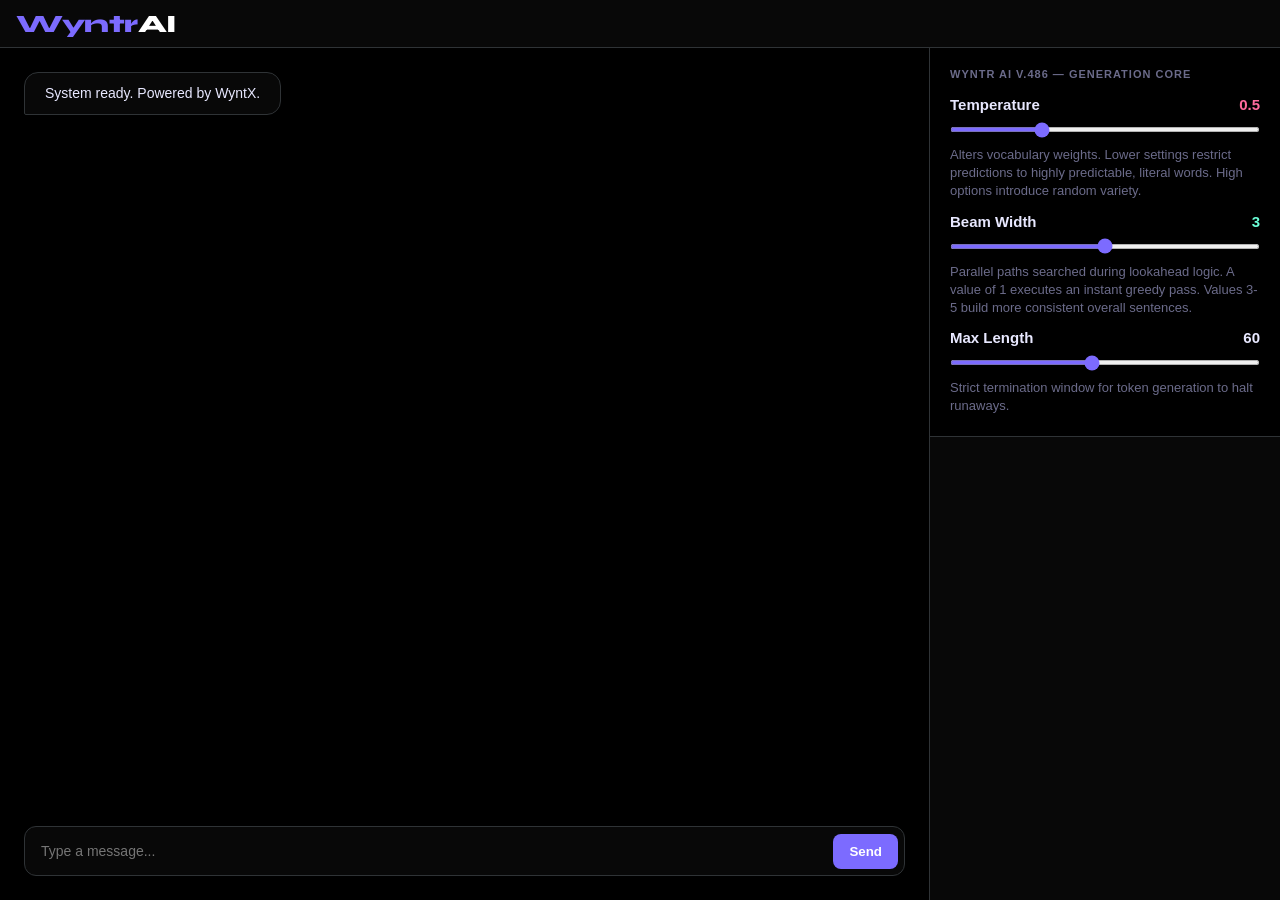
==== index.html @ 9ec30f21 "removed unnecessary comments" ====
<!DOCTYPE html>
<html lang="en">
<head>
  <meta charset="UTF-8">
  <meta name="viewport" content="width=device-width, initial-scale=1.0">
  <title>WyntrAI V.486</title>
  <link href="https://fonts.googleapis.com/css2?family=JetBrains+Mono:wght@300;400;600&family=Syne:wght@400;700;800&display=swap" rel="stylesheet">
  <style>
.layout-body,.msg-bubble,.msg-row{position:relative}.chat-sidebar,body{flex-direction:column}.chat-sidebar .panel,.layout-header{border-bottom:1px solid var(--border);display:flex}*,::after,::before{box-sizing:border-box;margin:0;padding:0}.ctrl-label-row,.panel-title{margin-bottom:4px;font-weight:600}:root{--bg:#000000;--surface:#080808;--surface2:#101010;--border:#2f3336;--accent:#7c6bff;--accent2:#ff6b9d;--accent3:#6bffd8;--text:#e8e8ff;--muted:#6b6b8a;--font-text:BlinkMacSystemFont,\"Segoe UI\",Roboto,Helvetica,Arial,sans-serif;--font-mono:monospace;--font-display:'Syne',sans-serif}::-webkit-scrollbar{width:7px}.chat-page,.msg-row{width:100%;display:flex}::-webkit-scrollbar-thumb{background-color:var(--border);border-radius:10px}body::-webkit-scrollbar{width:0}body{background:var(--bg);color:var(--text);font-family:var(--font-mono);font-size:13px;min-height:100vh;display:flex;overflow:hidden}.layout-header{height:48px;align-items:center;padding:0 16px;background:var(--surface);z-index:10}.logo{font-family:var(--font-display);font-weight:800;font-size:25px;letter-spacing:-.5px;color:var(--accent);cursor:pointer}#replyBanner,.chat-sidebar,.ctx-enriched,.msg-bubble,.thinking-label{font-family:var(--font-text)}#replyBanner,.ctrl-desc,.panel-title,.reply-btn{color:var(--muted)}.logo span{color:#fff}.layout-body{flex:1;display:flex}.chat-page{height:calc(100vh - 48px)}.chat-main{flex:1;display:flex;flex-direction:column;border-right:1px solid var(--border);background:0 0}.chat-history{flex:1;overflow-y:auto;padding:24px;display:flex;flex-direction:column;gap:20px}.msg-row{align-items:center;animation:.2s fadeIn}.reply-btn{opacity:0;cursor:pointer;transition:.2s;padding:0 10px;display:flex;align-items:center}.msg-row:hover .reply-btn{opacity:1}.reply-btn:hover{color:var(--accent);transform:scale(1.1)}.reply-btn svg{width:16px;height:16px;fill:currentColor}.msg-row.bot{justify-content:flex-start}.msg-row.bot .reply-btn{order:2}.msg-row.bot .msg-bubble,.msg-row.user .reply-btn{order:1}.msg-row.user{justify-content:flex-end}.msg-row.user .msg-bubble{order:2;background:var(--accent);color:#fff;border-bottom-right-radius:2px;box-shadow:0 4px 12px #7c6bff20}.msg-bubble{max-width:70%;padding:10px 20px;border-radius:14px;line-height:1.5;font-size:14px}.msg-row.bot .msg-bubble{background:var(--surface);border:1px solid var(--border);color:var(--text);border-bottom-left-radius:2px}.chat-input-area{padding:16px 24px 24px;background:#000}.chat-sidebar,.input-wrapper,.thinking-bubble{background:var(--surface)}.input-wrapper{display:flex;border:1px solid var(--border);border-radius:12px;padding:6px;align-items:center}.input-wrapper button,.input-wrapper input{color:#fff;border:none;font-family:var(--font-text)}.input-wrapper input{flex:1;background:0 0;outline:0;font-size:14px;padding:10px}.input-wrapper button{background:var(--accent);border-radius:8px;padding:10px 16px;font-weight:600;cursor:pointer;transition:background .2s}.input-wrapper button:hover{background:#6b5ae6}.chat-sidebar{width:350px;height:100%;display:flex;overflow-y:auto}.chat-sidebar .panel{padding:20px;flex-direction:column;gap:12px;background:#000}.panel-title{font-size:11px;text-transform:uppercase;letter-spacing:1px}.ctrl-label-row{display:flex;justify-content:space-between;font-size:15px}#replyBanner,.sidebar-close-btn{display:none}.ctrl-desc{font-size:13px;line-height:1.4;margin-top:4px}input[type=range]{accent-color:var(--accent);background:var(--surface2);height:5px;border-radius:3px;outline:0;width:100%;margin:10px 0}@keyframes fadeIn{from{opacity:0;transform:translateY(4px)}to{opacity:1;transform:translateY(0)}}.thinking-bubble{display:flex;align-items:center;gap:10px;padding:12px 18px;border:1px solid var(--border);border-radius:14px 14px 14px 2px;animation:.2s fadeIn}.thinking-dots{display:flex;align-items:center;gap:5px}.thinking-dots span{width:5px;height:5px;border-radius:50%;background:var(--text);display:block;animation:1.2s ease-in-out infinite dotPulse}.thinking-dots span:first-child{animation-delay:0s}.thinking-dots span:nth-child(2){animation-delay:.2s}.thinking-dots span:nth-child(3){animation-delay:.4s}@keyframes dotPulse{0%,100%,60%{transform:scale(1);opacity:.4}30%{transform:scale(1.5);opacity:1}}.thinking-label{font-size:13px;font-weight:500;background:linear-gradient(90deg,var(--muted) 0,var(--text) 40%,#fff 60%,var(--muted) 100%);background-size:200% auto;-webkit-background-clip:text;-webkit-text-fill-color:transparent;background-clip:text;animation:2s linear infinite shimmer}@keyframes shimmer{0%{background-position:200% center}100%{background-position:-200% center}}@media (max-width:768px){body{overflow:auto}.chat-page{flex-direction:column;height:auto}.chat-main{min-height:calc(100vh - 48px);max-height:calc(100vh - 48px);border-right:none}.msg-bubble{max-width:100%}.chat-sidebar{position:fixed;top:0;left:0;width:100vw;height:100vh;background:#0d0d11;z-index:1000;transform:translateX(-100%);transition:transform .3s cubic-bezier(.4, 0, .2, 1);box-shadow:5px 0 25px rgba(0,0,0,.5)}.chat-input-area{padding:16px 14px 14px}.chat-sidebar.open{transform:translateX(0)}.sidebar-close-btn{display:block;background:0 0;border:none;color:var(--text);font-size:28px;cursor:pointer;position:absolute;top:12px;right:16px;line-height:1;z-index:11}.chat-sidebar .panel{padding-top:50px}.chat-history{padding:20px 14px}}.bg-space{position:fixed;inset:0;width:100%;height:100%;border:none;z-index:-1;pointer-events:none}@media(max-width:700px){.bg-space{display:none}}.ctx-enriched{font-size:13px;color:#9a9ab8;margin-top:3px;max-width:350px;overflow:hidden;text-overflow:ellipsis;white-space:nowrap;position:relative}#replyBanner{align-items:center;justify-content:space-between;background:var(--surface2);border-left:4px solid var(--accent);padding:8px 12px;margin-bottom:8px;border-radius:4px;font-size:12px}
  </style>
</head>
<iframe class="bg-space" src="https://wyntx.netlify.app/space.html"></iframe>
<body>

  <header class="layout-header">
    <div class="logo" onclick="toggleSidebar(true)">Wyntr<span>AI</span></div>
  </header>

  <main class="layout-body">
    <div class="chat-page">
      <div class="chat-main">
        <div class="chat-history" id="chatHistory">
          <div class="msg-row bot">
            <div class="msg-bubble">System ready. Powered by WyntX.</div>
          </div>
        </div>
        <div class="chat-input-area">
          <div id="replyBanner">
              <div style="white-space: nowrap; overflow: hidden; text-overflow: ellipsis; max-width: 90%;">
                  ↳ Replying to: <span id="replyContent" style="color: var(--text);"></span>
              </div>
              <div onclick="clearReply()" style="cursor: pointer; font-size: 18px; line-height: 1; font-weight: bold; padding: 0 4px;">×</div>
          </div>
          <div class="input-wrapper">
            <input type="text" id="inputText" placeholder="Type a message..." onkeydown="if(event.key==='Enter')sendMessage()">
            <button onclick="sendMessage()">Send</button>
          </div>
        </div>
      </div>
      
      <div class="chat-sidebar" id="chatSidebar">
        <button class="sidebar-close-btn" onclick="toggleSidebar(false)">&times;</button>
        <div class="panel">
          <p class="panel-title">Wyntr AI V.486 — Generation Core</p>
          
          <div>
            <div class="ctrl-label-row">
              <span>Temperature</span>
              <span id="lblTemp" style="color:var(--accent2)">0.5</span>
            </div>
            <input type="range" id="paramTemp" min="0.1" max="1.5" step="0.1" value="0.5" 
                   oninput="document.getElementById('lblTemp').textContent=this.value">
            <div class="ctrl-desc">Alters vocabulary weights. Lower settings restrict predictions to highly predictable, literal words. High options introduce random variety.</div>
          </div>

          <div>
            <div class="ctrl-label-row">
              <span>Beam Width</span>
              <span id="lblBeam" style="color:var(--accent3)">3</span>
            </div>
            <input type="range" id="paramBeam" min="1" max="5" step="1" value="3" 
                   oninput="document.getElementById('lblBeam').textContent=this.value">
            <div class="ctrl-desc">Parallel paths searched during lookahead logic. A value of 1 executes an instant greedy pass. Values 3-5 build more consistent overall sentences.</div>
          </div>

          <div>
            <div class="ctrl-label-row">
              <span>Max Length</span>
              <span id="lblMaxLen" style="color:var(--text)">60</span>
            </div>
            <input type="range" id="paramMaxLen" min="10" max="120" step="5" value="60" 
                   oninput="document.getElementById('lblMaxLen').textContent=this.value">
            <div class="ctrl-desc">Strict termination window for token generation to halt runaways.</div>
          </div>
        </div>
      </div>
    </div>
  </main>

  <script>
    window.activeReplyText = null;

    function clearReply() {
        document.getElementById('replyBanner').style.display = 'none';
        window.activeReplyText = null;
    }

    function appendMessageBubble(text, sender) {
        const history = document.getElementById('chatHistory');
        const row = document.createElement('div');
        row.className = `msg-row ${sender}`;

        const bubble = document.createElement('div');
        bubble.className = 'msg-bubble';
        bubble.innerHTML = text; 

        const replyBtn = document.createElement('div');
        replyBtn.className = 'reply-btn';
        replyBtn.title = 'Reply explicitly';
        replyBtn.innerHTML = `<svg viewBox="0 0 24 24"><path d="M10 9V5l-7 7 7 7v-4.1c5 0 8.5 1.6 11 5.1-1-5-4-10-11-11z"/></svg>`;
        
        replyBtn.onclick = () => {
            const cleanText = bubble.innerText.replace(/\n/g, ' ').trim();
            document.getElementById('replyContent').textContent = cleanText;
            document.getElementById('replyBanner').style.display = 'flex';
            document.getElementById('inputText').focus(); 
            window.activeReplyText = cleanText;
        };

        if (sender === 'bot') {
            row.appendChild(bubble);
            row.appendChild(replyBtn);
        } else {
            row.appendChild(replyBtn);
            row.appendChild(bubble);
        }

        history.appendChild(row);
        history.scrollTop = history.scrollHeight;
        return row;
    }

    const SERVER = window.location.hostname === '127.0.0.1' || window.location.hostname === 'localhost'
      ? 'http://127.0.0.1:7860'
      : window.location.origin;

    let lastSentMessage = "";
    let chatHistoryLog = []; 

    function toggleSidebar(open) {
      if (window.innerWidth <= 768) {
        const sidebar = document.getElementById('chatSidebar');
        if (open) {
          sidebar.classList.add('open');
        } else {
          sidebar.classList.remove('open');
        }
      }
    }

    async function sendMessage() {
        const input = document.getElementById('inputText');
        const message = input.value.trim();
        if (!message) return;

        let displayMessage = message;
        let payloadMessage = message;
        let isExplicitReply = false; 

        if (window.activeReplyText) {
            displayMessage = `
                <div style="font-size: 12px; background: rgba(0,0,0,0.3);padding:10px 13px;margin:-10px -20px 6px -20px;border-radius:14px 14px 0 0;">
                    ↳ ${window.activeReplyText}
                </div>
                ${message}
            `;
            payloadMessage = `[Regarding what was mentioned: "${window.activeReplyText}"] ${message}`;
            isExplicitReply = true; 
            clearReply();
        }

        appendMessageBubble(displayMessage, 'user');
        input.value = '';

        const currentPayloadHistory = [...chatHistoryLog];
        chatHistoryLog.push({ role: "user", content: payloadMessage });

        const thinkingRow = showThinking();

        const tempVal   = parseFloat(document.getElementById('paramTemp').value);
        const beamVal   = parseInt(document.getElementById('paramBeam').value);
        const maxLenVal = parseInt(document.getElementById('paramMaxLen').value);

        try {
          const response = await fetch(`${SERVER}/predict`, {
            method: 'POST',
            headers: { 'Content-Type': 'application/json' },
            body: JSON.stringify({
              sentence: payloadMessage,
              history: currentPayloadHistory,
              temperature: tempVal,
              beam_width: beamVal,
              max_len: maxLenVal
            })
          });

          if (!response.ok) throw new Error("Network offline");
          const payload = await response.json();

          if (payload.ctx_source && payload.ctx_source !== 'current' && payload.enriched !== payloadMessage) {
            if (!isExplicitReply) {
              appendContextBubble(payload.ctx_source, payload.enriched, thinkingRow);
            }
          }

          let rawResponse = payload.response || "";
          let cleanResponse = rawResponse.replace(/([!?.,])/g, ' $1 ');

          cleanResponse = cleanResponse.replace(/\s+([!?.,])/g, '$1')
                                      .replace(/\b(.+?)(?:\s+\1\b)+/gi, '$1')
                                      .replace(/([!?.,])\s*/g, '$1 ')
                                      .replace(/\s+\./g, '.')
                                      .replace(/(.)\1{2,}/gi, '$1$1')
                                      .replace(/(\w)\s’\s(\w)/g, "$1’$2")
                                      .replace(/(\w)\s'\s(\w)/g, "$1'$2")
                                      .trim();                        

          removeThinking(thinkingRow);
          appendMessageBubble(cleanResponse, 'bot');
          chatHistoryLog.push({ role: "bot", content: cleanResponse });

        } catch (err) {
          removeThinking(thinkingRow);
          appendMessageBubble("System communication interface error.", 'bot');
          console.error(err);
        }
    }

    function appendContextBubble(source, enriched, referenceNode) {
      const history = document.getElementById('chatHistory');
      const row = document.createElement('div');
      
      row.className = 'msg-row user'; 
      row.style.marginTop = '-12px'; 
      
      row.innerHTML = `<div class="ctx-enriched">↳ ${enriched}</div>`;
        
      if (referenceNode && referenceNode.parentNode) {
        history.insertBefore(row, referenceNode);
      } else {
        history.appendChild(row);
      }
      history.scrollTop = history.scrollHeight;
    }

    function showThinking() {
      const history = document.getElementById('chatHistory');
      const row = document.createElement('div');
      row.className = 'msg-row bot';
      row.innerHTML = '<div class="thinking-bubble"><div class="thinking-dots"><span></span><span></span><span></span></div><span class="thinking-label">thinking</span></div>';
      history.appendChild(row);
      history.scrollTop = history.scrollHeight;
      return row;
    }

    function removeThinking(row) {
      if (row && row.parentNode) row.parentNode.removeChild(row);
    }
  </script>
</body>
</html>
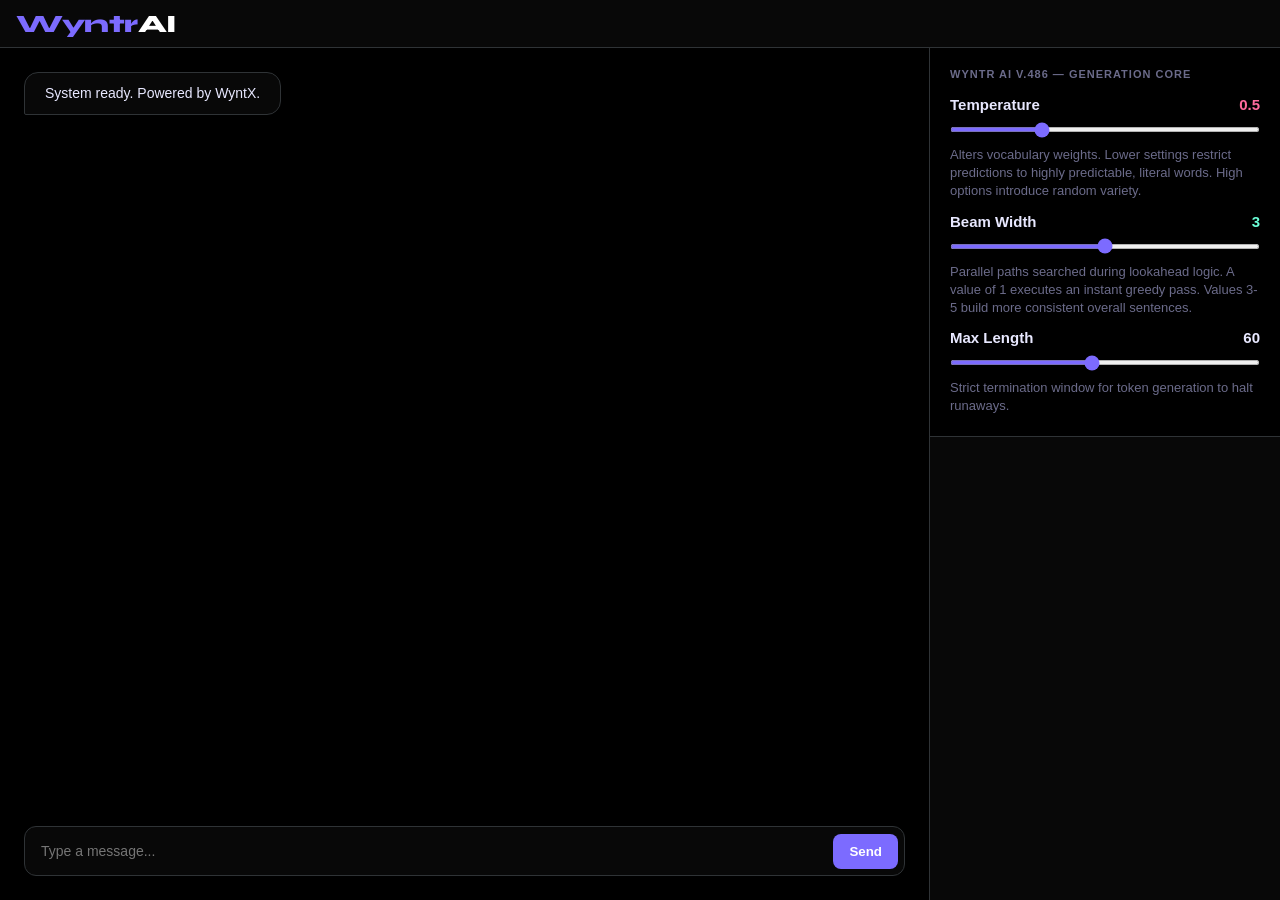
==== commit 226cf528: "updated model" ====
--- a/index.html
+++ b/index.html
@@ -6,7 +6,7 @@
   <title>WyntrAI V.486</title>
   <link href="https://fonts.googleapis.com/css2?family=JetBrains+Mono:wght@300;400;600&family=Syne:wght@400;700;800&display=swap" rel="stylesheet">
   <style>
-.layout-body,.msg-bubble,.msg-row{position:relative}.chat-sidebar,body{flex-direction:column}.chat-sidebar .panel,.layout-header{border-bottom:1px solid var(--border);display:flex}*,::after,::before{box-sizing:border-box;margin:0;padding:0}.ctrl-label-row,.panel-title{margin-bottom:4px;font-weight:600}:root{--bg:#000000;--surface:#080808;--surface2:#101010;--border:#2f3336;--accent:#7c6bff;--accent2:#ff6b9d;--accent3:#6bffd8;--text:#e8e8ff;--muted:#6b6b8a;--font-text:BlinkMacSystemFont,\"Segoe UI\",Roboto,Helvetica,Arial,sans-serif;--font-mono:monospace;--font-display:'Syne',sans-serif}::-webkit-scrollbar{width:7px}.chat-page,.msg-row{width:100%;display:flex}::-webkit-scrollbar-thumb{background-color:var(--border);border-radius:10px}body::-webkit-scrollbar{width:0}body{background:var(--bg);color:var(--text);font-family:var(--font-mono);font-size:13px;min-height:100vh;display:flex;overflow:hidden}.layout-header{height:48px;align-items:center;padding:0 16px;background:var(--surface);z-index:10}.logo{font-family:var(--font-display);font-weight:800;font-size:25px;letter-spacing:-.5px;color:var(--accent);cursor:pointer}#replyBanner,.chat-sidebar,.ctx-enriched,.msg-bubble,.thinking-label{font-family:var(--font-text)}#replyBanner,.ctrl-desc,.panel-title,.reply-btn{color:var(--muted)}.logo span{color:#fff}.layout-body{flex:1;display:flex}.chat-page{height:calc(100vh - 48px)}.chat-main{flex:1;display:flex;flex-direction:column;border-right:1px solid var(--border);background:0 0}.chat-history{flex:1;overflow-y:auto;padding:24px;display:flex;flex-direction:column;gap:20px}.msg-row{align-items:center;animation:.2s fadeIn}.reply-btn{opacity:0;cursor:pointer;transition:.2s;padding:0 10px;display:flex;align-items:center}.msg-row:hover .reply-btn{opacity:1}.reply-btn:hover{color:var(--accent);transform:scale(1.1)}.reply-btn svg{width:16px;height:16px;fill:currentColor}.msg-row.bot{justify-content:flex-start}.msg-row.bot .reply-btn{order:2}.msg-row.bot .msg-bubble,.msg-row.user .reply-btn{order:1}.msg-row.user{justify-content:flex-end}.msg-row.user .msg-bubble{order:2;background:var(--accent);color:#fff;border-bottom-right-radius:2px;box-shadow:0 4px 12px #7c6bff20}.msg-bubble{max-width:70%;padding:10px 20px;border-radius:14px;line-height:1.5;font-size:14px}.msg-row.bot .msg-bubble{background:var(--surface);border:1px solid var(--border);color:var(--text);border-bottom-left-radius:2px}.chat-input-area{padding:16px 24px 24px;background:#000}.chat-sidebar,.input-wrapper,.thinking-bubble{background:var(--surface)}.input-wrapper{display:flex;border:1px solid var(--border);border-radius:12px;padding:6px;align-items:center}.input-wrapper button,.input-wrapper input{color:#fff;border:none;font-family:var(--font-text)}.input-wrapper input{flex:1;background:0 0;outline:0;font-size:14px;padding:10px}.input-wrapper button{background:var(--accent);border-radius:8px;padding:10px 16px;font-weight:600;cursor:pointer;transition:background .2s}.input-wrapper button:hover{background:#6b5ae6}.chat-sidebar{width:350px;height:100%;display:flex;overflow-y:auto}.chat-sidebar .panel{padding:20px;flex-direction:column;gap:12px;background:#000}.panel-title{font-size:11px;text-transform:uppercase;letter-spacing:1px}.ctrl-label-row{display:flex;justify-content:space-between;font-size:15px}#replyBanner,.sidebar-close-btn{display:none}.ctrl-desc{font-size:13px;line-height:1.4;margin-top:4px}input[type=range]{accent-color:var(--accent);background:var(--surface2);height:5px;border-radius:3px;outline:0;width:100%;margin:10px 0}@keyframes fadeIn{from{opacity:0;transform:translateY(4px)}to{opacity:1;transform:translateY(0)}}.thinking-bubble{display:flex;align-items:center;gap:10px;padding:12px 18px;border:1px solid var(--border);border-radius:14px 14px 14px 2px;animation:.2s fadeIn}.thinking-dots{display:flex;align-items:center;gap:5px}.thinking-dots span{width:5px;height:5px;border-radius:50%;background:var(--text);display:block;animation:1.2s ease-in-out infinite dotPulse}.thinking-dots span:first-child{animation-delay:0s}.thinking-dots span:nth-child(2){animation-delay:.2s}.thinking-dots span:nth-child(3){animation-delay:.4s}@keyframes dotPulse{0%,100%,60%{transform:scale(1);opacity:.4}30%{transform:scale(1.5);opacity:1}}.thinking-label{font-size:13px;font-weight:500;background:linear-gradient(90deg,var(--muted) 0,var(--text) 40%,#fff 60%,var(--muted) 100%);background-size:200% auto;-webkit-background-clip:text;-webkit-text-fill-color:transparent;background-clip:text;animation:2s linear infinite shimmer}@keyframes shimmer{0%{background-position:200% center}100%{background-position:-200% center}}@media (max-width:768px){body{overflow:auto}.chat-page{flex-direction:column;height:auto}.chat-main{min-height:calc(100vh - 48px);max-height:calc(100vh - 48px);border-right:none}.msg-bubble{max-width:100%}.chat-sidebar{position:fixed;top:0;left:0;width:100vw;height:100vh;background:#0d0d11;z-index:1000;transform:translateX(-100%);transition:transform .3s cubic-bezier(.4, 0, .2, 1);box-shadow:5px 0 25px rgba(0,0,0,.5)}.chat-input-area{padding:16px 14px 14px}.chat-sidebar.open{transform:translateX(0)}.sidebar-close-btn{display:block;background:0 0;border:none;color:var(--text);font-size:28px;cursor:pointer;position:absolute;top:12px;right:16px;line-height:1;z-index:11}.chat-sidebar .panel{padding-top:50px}.chat-history{padding:20px 14px}}.bg-space{position:fixed;inset:0;width:100%;height:100%;border:none;z-index:-1;pointer-events:none}@media(max-width:700px){.bg-space{display:none}}.ctx-enriched{font-size:13px;color:#9a9ab8;margin-top:3px;max-width:350px;overflow:hidden;text-overflow:ellipsis;white-space:nowrap;position:relative}#replyBanner{align-items:center;justify-content:space-between;background:var(--surface2);border-left:4px solid var(--accent);padding:8px 12px;margin-bottom:8px;border-radius:4px;font-size:12px}
+.layout-body,.msg-bubble,.msg-row{position:relative}.chat-sidebar,body{flex-direction:column}.chat-sidebar .panel,.layout-header{border-bottom:1px solid var(--border);display:flex}*,::after,::before{box-sizing:border-box;margin:0;padding:0}.ctrl-label-row,.panel-title{margin-bottom:4px;font-weight:600}:root{--bg:#000000;--surface:#080808;--surface2:#101010;--border:#2f3336;--accent:#7c6bff;--accent2:#ff6b9d;--accent3:#6bffd8;--text:#e8e8ff;--muted:#6b6b8a;--font-text:BlinkMacSystemFont,"Segoe UI",Roboto,Helvetica,Arial,sans-serif;--font-mono:monospace;--font-display:'Syne',sans-serif}::-webkit-scrollbar{width:7px}.chat-page,.msg-row{width:100%;display:flex}::-webkit-scrollbar-thumb{background-color:var(--border);border-radius:10px}body::-webkit-scrollbar{width:0}body{background:var(--bg);color:var(--text);font-family:var(--font-mono);font-size:13px;min-height:100vh;display:flex;overflow:hidden}.layout-header{height:48px;align-items:center;padding:0 16px;background:var(--surface);z-index:10}.logo{font-family:var(--font-display);font-weight:800;font-size:25px;letter-spacing:-.5px;color:var(--accent);cursor:pointer}#replyBanner,.chat-sidebar,.msg-bubble,.thinking-label{font-family:var(--font-text)}#replyBanner,.ctrl-desc,.panel-title,.reply-btn{color:var(--muted)}.logo span{color:#fff}.layout-body{flex:1;display:flex}.chat-page{height:calc(100vh - 48px)}.chat-main{flex:1;display:flex;flex-direction:column;border-right:1px solid var(--border);background:0 0}.chat-history{flex:1;overflow-y:auto;padding:24px;display:flex;flex-direction:column;gap:20px}.msg-row{align-items:center;animation:.2s fadeIn}.reply-btn{opacity:0;cursor:pointer;transition:.2s;padding:0 10px;display:flex;align-items:center}.msg-row:hover .reply-btn{opacity:1}.reply-btn:hover{color:var(--accent);transform:scale(1.1)}.reply-btn svg{width:16px;height:16px;fill:currentColor}.msg-row.bot{justify-content:flex-start}.msg-row.bot .reply-btn{order:2}.msg-row.bot .msg-bubble,.msg-row.user .reply-btn{order:1}.msg-row.user{justify-content:flex-end}.msg-row.user .msg-bubble{order:2;background:var(--accent);color:#fff;border-bottom-right-radius:2px;box-shadow:0 4px 12px #7c6bff20}.msg-bubble{max-width:70%;padding:10px 20px;border-radius:14px;line-height:1.5;font-size:14px}.msg-row.bot .msg-bubble{background:var(--surface);border:1px solid var(--border);color:var(--text);border-bottom-left-radius:2px}.chat-input-area{padding:16px 24px 24px;background:#000}.chat-sidebar,.input-wrapper,.thinking-bubble{background:var(--surface)}.input-wrapper{display:flex;border:1px solid var(--border);border-radius:12px;padding:6px;align-items:center}.input-wrapper button,.input-wrapper input{color:#fff;border:none;font-family:var(--font-text)}.input-wrapper input{flex:1;background:0 0;outline:0;font-size:14px;padding:10px}.input-wrapper button{background:var(--accent);border-radius:8px;padding:10px 16px;font-weight:600;cursor:pointer;transition:background .2s}.input-wrapper button:hover{background:#6b5ae6}.chat-sidebar{width:350px;height:100%;display:flex;overflow-y:auto}.chat-sidebar .panel{padding:20px;flex-direction:column;gap:12px;background:#000}.panel-title{font-size:11px;text-transform:uppercase;letter-spacing:1px}.ctrl-label-row{display:flex;justify-content:space-between;font-size:15px}#replyBanner,.sidebar-close-btn{display:none}.ctrl-desc{font-size:13px;line-height:1.4;margin-top:4px}input[type=range]{accent-color:var(--accent);background:var(--surface2);height:5px;border-radius:3px;outline:0;width:100%;margin:10px 0}@keyframes fadeIn{from{opacity:0;transform:translateY(4px)}to{opacity:1;transform:translateY(0)}}.thinking-bubble{display:flex;align-items:center;gap:10px;padding:12px 18px;border:1px solid var(--border);border-radius:14px 14px 14px 2px;animation:.2s fadeIn}.thinking-dots{display:flex;align-items:center;gap:5px}.thinking-dots span{width:5px;height:5px;border-radius:50%;background:var(--text);display:block;animation:1.2s ease-in-out infinite dotPulse}.thinking-dots span:first-child{animation-delay:0s}.thinking-dots span:nth-child(2){animation-delay:.2s}.thinking-dots span:nth-child(3){animation-delay:.4s}@keyframes dotPulse{0%,100%,60%{transform:scale(1);opacity:.4}30%{transform:scale(1.5);opacity:1}}.thinking-label{font-size:13px;font-weight:500;background:linear-gradient(90deg,var(--muted) 0,var(--text) 40%,#fff 60%,var(--muted) 100%);background-size:200% auto;-webkit-background-clip:text;-webkit-text-fill-color:transparent;background-clip:text;animation:2s linear infinite shimmer}@keyframes shimmer{0%{background-position:200% center}100%{background-position:-200% center}}@media (max-width:768px){body{overflow:auto}.chat-page{flex-direction:column;height:auto}.chat-main{min-height:calc(100vh - 48px);max-height:calc(100vh - 48px);border-right:none}.msg-bubble{max-width:100%}.chat-sidebar{position:fixed;top:0;left:0;width:100vw;height:100vh;background:#0d0d11;z-index:1000;transform:translateX(-100%);transition:transform .3s cubic-bezier(.4, 0, .2, 1);box-shadow:5px 0 25px rgba(0,0,0,.5)}.chat-input-area{padding:16px 14px 14px}.chat-sidebar.open{transform:translateX(0)}.sidebar-close-btn{display:block;background:0 0;border:none;color:var(--text);font-size:28px;cursor:pointer;position:absolute;top:12px;right:16px;line-height:1;z-index:11}.chat-sidebar .panel{padding-top:50px}.chat-history{padding:20px 14px}}.bg-space{position:fixed;inset:0;width:100%;height:100%;border:none;z-index:-1;pointer-events:none}@media(max-width:700px){.bg-space{display:none}}#replyBanner{align-items:center;justify-content:space-between;background:var(--surface2);border-left:4px solid var(--accent);padding:8px 12px;margin-bottom:8px;border-radius:4px;font-size:12px}
   </style>
 </head>
 <iframe class="bg-space" src="https://wyntx.netlify.app/space.html"></iframe>
@@ -187,12 +187,6 @@
           if (!response.ok) throw new Error("Network offline");
           const payload = await response.json();
 
-          if (payload.ctx_source && payload.ctx_source !== 'current' && payload.enriched !== payloadMessage) {
-            if (!isExplicitReply) {
-              appendContextBubble(payload.ctx_source, payload.enriched, thinkingRow);
-            }
-          }
-
           let rawResponse = payload.response || "";
           let cleanResponse = rawResponse.replace(/([!?.,])/g, ' $1 ');
 
@@ -216,23 +210,6 @@
         }
     }
 
-    function appendContextBubble(source, enriched, referenceNode) {
-      const history = document.getElementById('chatHistory');
-      const row = document.createElement('div');
-      
-      row.className = 'msg-row user'; 
-      row.style.marginTop = '-12px'; 
-      
-      row.innerHTML = `<div class="ctx-enriched">↳ ${enriched}</div>`;
-        
-      if (referenceNode && referenceNode.parentNode) {
-        history.insertBefore(row, referenceNode);
-      } else {
-        history.appendChild(row);
-      }
-      history.scrollTop = history.scrollHeight;
-    }
-
     function showThinking() {
       const history = document.getElementById('chatHistory');
       const row = document.createElement('div');
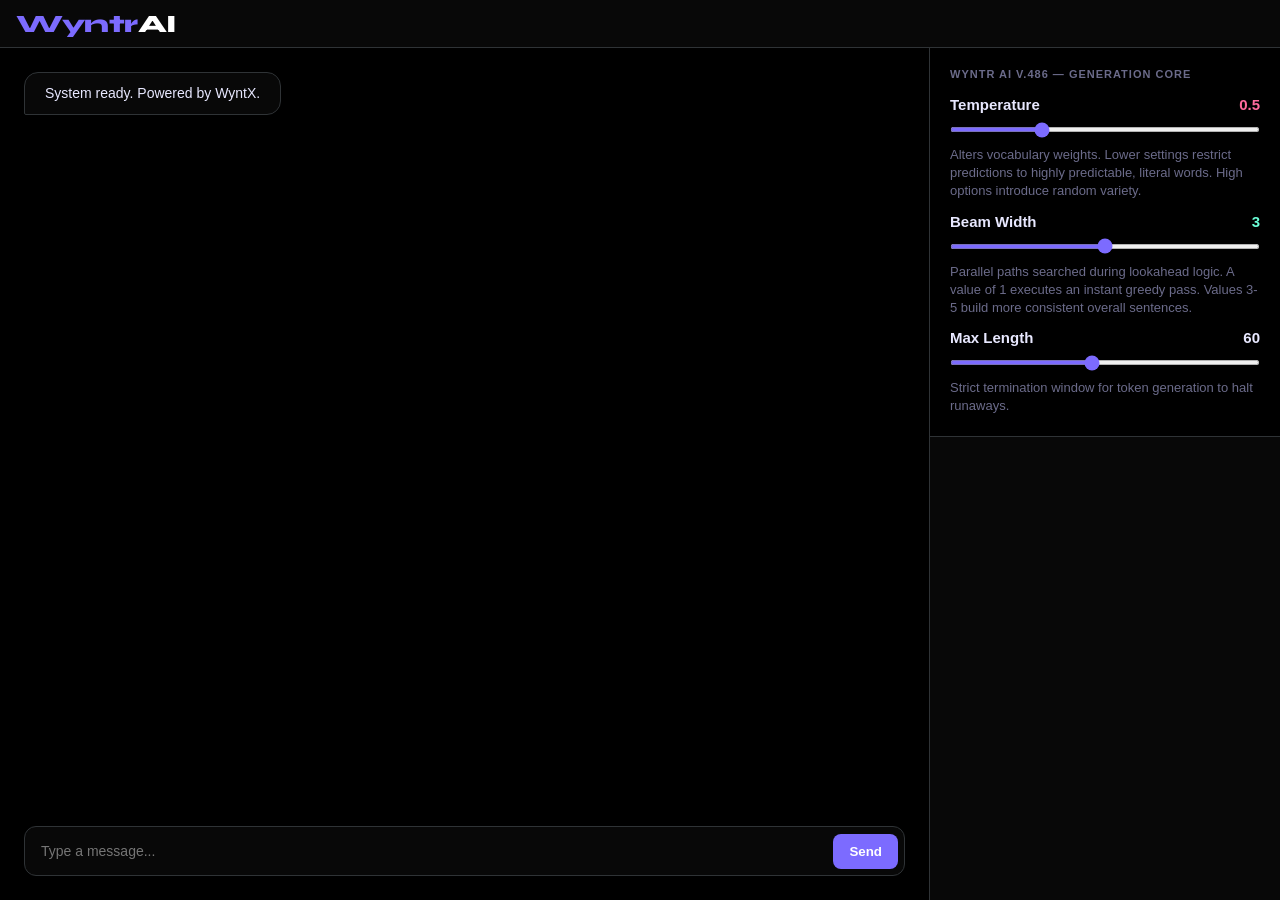
==== commit d625a9b5: "oki" ====
--- a/index.html
+++ b/index.html
@@ -7,6 +7,16 @@
   <link href="https://fonts.googleapis.com/css2?family=JetBrains+Mono:wght@300;400;600&family=Syne:wght@400;700;800&display=swap" rel="stylesheet">
   <style>
 .layout-body,.msg-bubble,.msg-row{position:relative}.chat-sidebar,body{flex-direction:column}.chat-sidebar .panel,.layout-header{border-bottom:1px solid var(--border);display:flex}*,::after,::before{box-sizing:border-box;margin:0;padding:0}.ctrl-label-row,.panel-title{margin-bottom:4px;font-weight:600}:root{--bg:#000000;--surface:#080808;--surface2:#101010;--border:#2f3336;--accent:#7c6bff;--accent2:#ff6b9d;--accent3:#6bffd8;--text:#e8e8ff;--muted:#6b6b8a;--font-text:BlinkMacSystemFont,"Segoe UI",Roboto,Helvetica,Arial,sans-serif;--font-mono:monospace;--font-display:'Syne',sans-serif}::-webkit-scrollbar{width:7px}.chat-page,.msg-row{width:100%;display:flex}::-webkit-scrollbar-thumb{background-color:var(--border);border-radius:10px}body::-webkit-scrollbar{width:0}body{background:var(--bg);color:var(--text);font-family:var(--font-mono);font-size:13px;min-height:100vh;display:flex;overflow:hidden}.layout-header{height:48px;align-items:center;padding:0 16px;background:var(--surface);z-index:10}.logo{font-family:var(--font-display);font-weight:800;font-size:25px;letter-spacing:-.5px;color:var(--accent);cursor:pointer}#replyBanner,.chat-sidebar,.msg-bubble,.thinking-label{font-family:var(--font-text)}#replyBanner,.ctrl-desc,.panel-title,.reply-btn{color:var(--muted)}.logo span{color:#fff}.layout-body{flex:1;display:flex}.chat-page{height:calc(100vh - 48px)}.chat-main{flex:1;display:flex;flex-direction:column;border-right:1px solid var(--border);background:0 0}.chat-history{flex:1;overflow-y:auto;padding:24px;display:flex;flex-direction:column;gap:20px}.msg-row{align-items:center;animation:.2s fadeIn}.reply-btn{opacity:0;cursor:pointer;transition:.2s;padding:0 10px;display:flex;align-items:center}.msg-row:hover .reply-btn{opacity:1}.reply-btn:hover{color:var(--accent);transform:scale(1.1)}.reply-btn svg{width:16px;height:16px;fill:currentColor}.msg-row.bot{justify-content:flex-start}.msg-row.bot .reply-btn{order:2}.msg-row.bot .msg-bubble,.msg-row.user .reply-btn{order:1}.msg-row.user{justify-content:flex-end}.msg-row.user .msg-bubble{order:2;background:var(--accent);color:#fff;border-bottom-right-radius:2px;box-shadow:0 4px 12px #7c6bff20}.msg-bubble{max-width:70%;padding:10px 20px;border-radius:14px;line-height:1.5;font-size:14px}.msg-row.bot .msg-bubble{background:var(--surface);border:1px solid var(--border);color:var(--text);border-bottom-left-radius:2px}.chat-input-area{padding:16px 24px 24px;background:#000}.chat-sidebar,.input-wrapper,.thinking-bubble{background:var(--surface)}.input-wrapper{display:flex;border:1px solid var(--border);border-radius:12px;padding:6px;align-items:center}.input-wrapper button,.input-wrapper input{color:#fff;border:none;font-family:var(--font-text)}.input-wrapper input{flex:1;background:0 0;outline:0;font-size:14px;padding:10px}.input-wrapper button{background:var(--accent);border-radius:8px;padding:10px 16px;font-weight:600;cursor:pointer;transition:background .2s}.input-wrapper button:hover{background:#6b5ae6}.chat-sidebar{width:350px;height:100%;display:flex;overflow-y:auto}.chat-sidebar .panel{padding:20px;flex-direction:column;gap:12px;background:#000}.panel-title{font-size:11px;text-transform:uppercase;letter-spacing:1px}.ctrl-label-row{display:flex;justify-content:space-between;font-size:15px}#replyBanner,.sidebar-close-btn{display:none}.ctrl-desc{font-size:13px;line-height:1.4;margin-top:4px}input[type=range]{accent-color:var(--accent);background:var(--surface2);height:5px;border-radius:3px;outline:0;width:100%;margin:10px 0}@keyframes fadeIn{from{opacity:0;transform:translateY(4px)}to{opacity:1;transform:translateY(0)}}.thinking-bubble{display:flex;align-items:center;gap:10px;padding:12px 18px;border:1px solid var(--border);border-radius:14px 14px 14px 2px;animation:.2s fadeIn}.thinking-dots{display:flex;align-items:center;gap:5px}.thinking-dots span{width:5px;height:5px;border-radius:50%;background:var(--text);display:block;animation:1.2s ease-in-out infinite dotPulse}.thinking-dots span:first-child{animation-delay:0s}.thinking-dots span:nth-child(2){animation-delay:.2s}.thinking-dots span:nth-child(3){animation-delay:.4s}@keyframes dotPulse{0%,100%,60%{transform:scale(1);opacity:.4}30%{transform:scale(1.5);opacity:1}}.thinking-label{font-size:13px;font-weight:500;background:linear-gradient(90deg,var(--muted) 0,var(--text) 40%,#fff 60%,var(--muted) 100%);background-size:200% auto;-webkit-background-clip:text;-webkit-text-fill-color:transparent;background-clip:text;animation:2s linear infinite shimmer}@keyframes shimmer{0%{background-position:200% center}100%{background-position:-200% center}}@media (max-width:768px){body{overflow:auto}.chat-page{flex-direction:column;height:auto}.chat-main{min-height:calc(100vh - 48px);max-height:calc(100vh - 48px);border-right:none}.msg-bubble{max-width:100%}.chat-sidebar{position:fixed;top:0;left:0;width:100vw;height:100vh;background:#0d0d11;z-index:1000;transform:translateX(-100%);transition:transform .3s cubic-bezier(.4, 0, .2, 1);box-shadow:5px 0 25px rgba(0,0,0,.5)}.chat-input-area{padding:16px 14px 14px}.chat-sidebar.open{transform:translateX(0)}.sidebar-close-btn{display:block;background:0 0;border:none;color:var(--text);font-size:28px;cursor:pointer;position:absolute;top:12px;right:16px;line-height:1;z-index:11}.chat-sidebar .panel{padding-top:50px}.chat-history{padding:20px 14px}}.bg-space{position:fixed;inset:0;width:100%;height:100%;border:none;z-index:-1;pointer-events:none}@media(max-width:700px){.bg-space{display:none}}#replyBanner{align-items:center;justify-content:space-between;background:var(--surface2);border-left:4px solid var(--accent);padding:8px 12px;margin-bottom:8px;border-radius:4px;font-size:12px}
+.thought-panel{background:var(--surface);border:1px solid var(--border);border-radius:14px 14px 14px 2px;padding:10px 16px;max-width:80%}
+.thought-log{max-height:170px;overflow-y:auto;display:flex;flex-direction:column;gap:3px;margin-top:8px;font-family:var(--font-mono);font-size:11.5px;color:var(--muted);line-height:1.5}
+.thought-line{white-space:pre-wrap;word-break:break-word}
+.thought-line .chosen{color:var(--accent3);font-weight:600}
+.msg-details{display:none;margin-top:12px;border-top:1px solid var(--border);padding-top:8px;animation:.2s fadeIn}
+.msg-details .thought-log{margin-top:0;border-top:none;padding-top:0}
+.token-meta{margin:8px 0;padding-top:6px;font-family:var(--font-mono);font-size:11px;color:var(--muted);display:flex;justify-content:space-between;gap:12px;user-select:none}
+.token-meta b{color:var(--text);font-weight:600}
+.live-token-badge{margin-left:auto;font-family:var(--font-mono);font-size:11px;color:var(--muted);background:var(--surface2);padding:4px 8px;border-radius:6px;border:1px solid var(--border)}
+.live-token-badge b{color:var(--text);font-weight:600}
   </style>
 </head>
 <iframe class="bg-space" src="https://wyntx.netlify.app/space.html"></iframe>
@@ -85,6 +95,12 @@
         window.activeReplyText = null;
     }
 
+    // Helper: Estimates token count by splitting words & punctuation
+    function estimateTokens(text) {
+        if (!text) return 0;
+        return text.trim().split(/\s+|([!?.,])/).filter(Boolean).length;
+    }
+
     function appendMessageBubble(text, sender) {
         const history = document.getElementById('chatHistory');
         const row = document.createElement('div');
@@ -165,14 +181,19 @@
         const currentPayloadHistory = [...chatHistoryLog];
         chatHistoryLog.push({ role: "user", content: payloadMessage });
 
-        const thinkingRow = showThinking();
+        // Calculate tokens needed to read the prompt (entire history + new message)
+        const fullPromptString = currentPayloadHistory.map(m => m.content).join(" ") + " " + payloadMessage;
+        const estimatedPromptTokens = estimateTokens(fullPromptString);
 
         const tempVal   = parseFloat(document.getElementById('paramTemp').value);
         const beamVal   = parseInt(document.getElementById('paramBeam').value);
         const maxLenVal = parseInt(document.getElementById('paramMaxLen').value);
 
+        const { row: thoughtRow, logEl, liveBadgeEl } = showThoughtStream(estimatedPromptTokens);
+        const thoughtLines = [];
+
         try {
-          const response = await fetch(`${SERVER}/predict`, {
+          const response = await fetch(`${SERVER}/predict_stream`, {
             method: 'POST',
             headers: { 'Content-Type': 'application/json' },
             body: JSON.stringify({
@@ -184,10 +205,48 @@
             })
           });
 
-          if (!response.ok) throw new Error("Network offline");
-          const payload = await response.json();
-
-          let rawResponse = payload.response || "";
+          if (!response.ok || !response.body) throw new Error("Network offline");
+
+          const reader = response.body.getReader();
+          const decoder = new TextDecoder();
+          let buffer = "";
+          let finalPayload = null;
+
+          while (true) {
+            const { value, done } = await reader.read();
+            if (done) break;
+            buffer += decoder.decode(value, { stream: true });
+
+            const parts = buffer.split("\n\n");
+            buffer = parts.pop();
+
+            for (const part of parts) {
+              const line = part.trim();
+              if (!line.startsWith("data:")) continue;
+              const jsonStr = line.slice(5).trim();
+              if (!jsonStr) continue;
+
+              let evt;
+              try { evt = JSON.parse(jsonStr); } catch (e) { continue; }
+
+              if (evt.done) {
+                finalPayload = evt;
+              } else {
+                const text = renderThoughtStep(evt);
+                thoughtLines.push(text);
+                appendThoughtLine(logEl, text, true);
+
+                // Update real-time token counter while streaming
+                const currentGenTokens = thoughtLines.length;
+                const currentTotal = estimatedPromptTokens + currentGenTokens;
+                liveBadgeEl.innerHTML = `<b>${estimatedPromptTokens}</b> reads + <b>${currentGenTokens}</b> gen (${currentTotal})`;
+              }
+            }
+          }
+
+          removeThinking(thoughtRow);
+
+          let rawResponse = (finalPayload && finalPayload.response) || "";
           let cleanResponse = rawResponse.replace(/([!?.,])/g, ' $1 ');
 
           cleanResponse = cleanResponse.replace(/\s+([!?.,])/g, '$1')
@@ -197,31 +256,136 @@
                                       .replace(/(.)\1{2,}/gi, '$1$1')
                                       .replace(/(\w)\s’\s(\w)/g, "$1’$2")
                                       .replace(/(\w)\s'\s(\w)/g, "$1'$2")
-                                      .trim();                        
-
-          removeThinking(thinkingRow);
-          appendMessageBubble(cleanResponse, 'bot');
+                                      .trim();
+
+          // Resolve final token metrics
+          const promptTokens = (finalPayload && finalPayload.prompt_tokens) ? finalPayload.prompt_tokens : estimatedPromptTokens;
+          const genTokens = (finalPayload && finalPayload.gen_tokens) ? finalPayload.gen_tokens : thoughtLines.length;
+          const totalTokens = promptTokens + genTokens;
+
+          const botRow = appendMessageBubble(cleanResponse || "(empty response)", 'bot');
+          attachThoughtDetails(botRow, thoughtLines, { promptTokens, genTokens, totalTokens });
           chatHistoryLog.push({ role: "bot", content: cleanResponse });
 
         } catch (err) {
-          removeThinking(thinkingRow);
+          removeThinking(thoughtRow);
           appendMessageBubble("System communication interface error.", 'bot');
           console.error(err);
         }
     }
 
-    function showThinking() {
+    // Live "thinking" panel: shows real-time per-step token probabilities and live token metrics
+    function showThoughtStream(promptTokens = 0) {
       const history = document.getElementById('chatHistory');
       const row = document.createElement('div');
       row.className = 'msg-row bot';
-      row.innerHTML = '<div class="thinking-bubble"><div class="thinking-dots"><span></span><span></span><span></span></div><span class="thinking-label">thinking</span></div>';
+      row.innerHTML = `
+        <div class="thought-panel">
+          <div class="thinking-bubble" style="border:none;padding:0;border-radius:0;display:flex;align-items:center;width:100%;">
+            <div style="display:flex;align-items:center;gap:10px;">
+              <div class="thinking-dots"><span></span><span></span><span></span></div>
+              <span class="thinking-label">decoding</span>
+            </div>
+            <div class="live-token-badge">⚡ <b>${promptTokens}</b> read + <b>0</b> gen</div>
+          </div>
+          <div class="thought-log"></div>
+        </div>`;
       history.appendChild(row);
       history.scrollTop = history.scrollHeight;
-      return row;
+      return { 
+        row, 
+        logEl: row.querySelector('.thought-log'),
+        liveBadgeEl: row.querySelector('.live-token-badge')
+      };
     }
 
     function removeThinking(row) {
       if (row && row.parentNode) row.parentNode.removeChild(row);
+    }
+
+    function esc(s) {
+      return String(s).replace(/[&<>]/g, c => ({ '&': '&amp;', '<': '&lt;', '>': '&gt;' }[c]));
+    }
+
+    // Turns one raw generation-step event into a readable line of text/HTML.
+    function renderThoughtStep(evt) {
+      if (evt.mode === 'greedy') {
+        const chosen = evt.candidates.find(c => c.idx === evt.chosen_idx);
+        const chosenWord = chosen ? chosen.word : '?';
+        const chosenProb = chosen ? chosen.prob.toFixed(2) : '?';
+        const alts = evt.candidates
+          .filter(c => c.idx !== evt.chosen_idx)
+          .map(c => `${esc(c.word)}(${c.prob.toFixed(2)})`)
+          .join(' ');
+        return `#${evt.step}  →  <span class="chosen">${esc(chosenWord)}</span> (${chosenProb})   alt: ${alts}`;
+      }
+      if (evt.mode === 'beam') {
+        return `#${evt.step}  ` + evt.beams.map(b =>
+          `[b${b.beam} ${b.score.toFixed(2)}: ` +
+          b.top.map(t => `${esc(t.word)}(${t.logprob.toFixed(2)})`).join(' ') + `]`
+        ).join('  ');
+      }
+      return esc(JSON.stringify(evt));
+    }
+
+    function appendThoughtLine(logEl, html, autoscroll) {
+      const line = document.createElement('div');
+      line.className = 'thought-line';
+      line.innerHTML = html;
+      logEl.appendChild(line);
+      if (autoscroll) {
+        logEl.scrollTop = logEl.scrollHeight;
+        const history = document.getElementById('chatHistory');
+        if (history) history.scrollTop = history.scrollHeight;
+      }
+    }
+
+    // Attaches the step-by-step log and token metrics inside a hidden container (.msg-details)
+    // Both only appear when clicking the finished message item!
+    function attachThoughtDetails(botRow, thoughtLines, tokens) {
+      const bubble = botRow.querySelector('.msg-bubble');
+      if (!bubble) return;
+
+      // Create unified container for both thought steps and token stats, hidden by default
+      const detailsContainer = document.createElement('div');
+      detailsContainer.className = 'msg-details';
+
+      // 1. Add thought log inside details container
+      if (thoughtLines.length) {
+        const log = document.createElement('div');
+        log.className = 'thought-log';
+        thoughtLines.forEach(t => appendThoughtLine(log, t, false));
+        detailsContainer.appendChild(log);
+      }
+
+      // 2. Add Token Counter Bar inside details container
+      if (tokens) {
+        const meta = document.createElement('div');
+        meta.className = 'token-meta';
+        meta.innerHTML = `
+          <span><b>${tokens.promptTokens}</b> reads + <b>${tokens.genTokens}</b> generated</span>
+          <span><b>${tokens.totalTokens}</b> tokens</span>
+        `;
+        detailsContainer.appendChild(meta);
+      }
+
+      // Append container to bubble if there's anything to show
+      if (detailsContainer.children.length > 0) {
+        // Prevent clicks inside the details (like highlighting or scrolling logs) from closing it
+        detailsContainer.addEventListener('click', (e) => e.stopPropagation());
+        bubble.appendChild(detailsContainer);
+
+        // 3. Click bubble to toggle visibility of both reasoning and token stats
+        bubble.style.cursor = 'pointer';
+        bubble.title = 'Click to show/hide reasoning steps and token metrics';
+        
+        bubble.addEventListener('click', () => {
+          // Prevent toggling if the user is selecting/highlighting text
+          if (window.getSelection().toString().length > 0) return;
+          const isHidden = (detailsContainer.style.display === '' || detailsContainer.style.display === 'none');
+          detailsContainer.style.display = isHidden ? 'block' : 'none';
+        });
+      }
     }
   </script>
 </body>
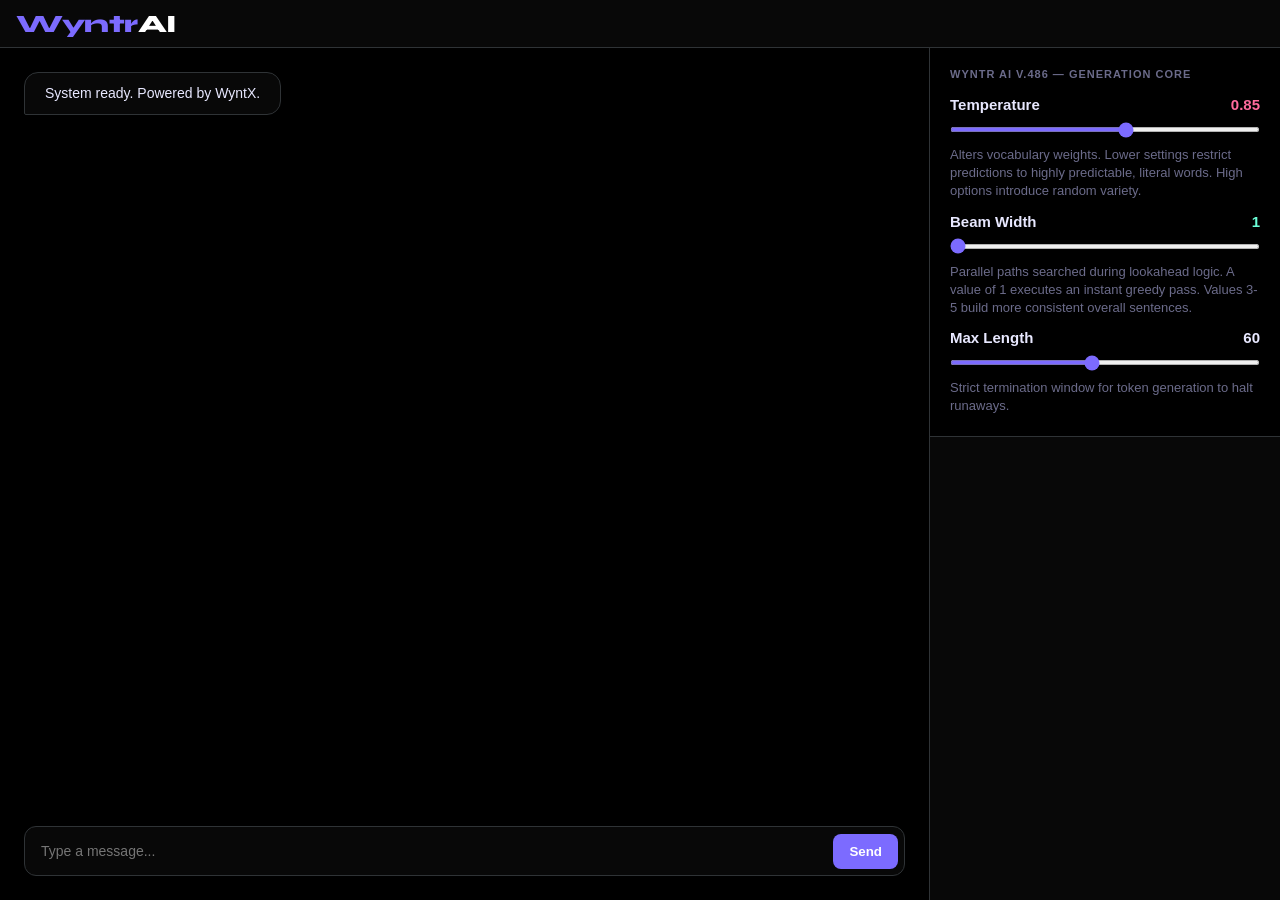
==== commit 0acc808d: "yes" ====
--- a/index.html
+++ b/index.html
@@ -6,8 +6,8 @@
   <title>WyntrAI V.486</title>
   <link href="https://fonts.googleapis.com/css2?family=JetBrains+Mono:wght@300;400;600&family=Syne:wght@400;700;800&display=swap" rel="stylesheet">
   <style>
-.layout-body,.msg-bubble,.msg-row{position:relative}.chat-sidebar,body{flex-direction:column}.chat-sidebar .panel,.layout-header{border-bottom:1px solid var(--border);display:flex}*,::after,::before{box-sizing:border-box;margin:0;padding:0}.ctrl-label-row,.panel-title{margin-bottom:4px;font-weight:600}:root{--bg:#000000;--surface:#080808;--surface2:#101010;--border:#2f3336;--accent:#7c6bff;--accent2:#ff6b9d;--accent3:#6bffd8;--text:#e8e8ff;--muted:#6b6b8a;--font-text:BlinkMacSystemFont,"Segoe UI",Roboto,Helvetica,Arial,sans-serif;--font-mono:monospace;--font-display:'Syne',sans-serif}::-webkit-scrollbar{width:7px}.chat-page,.msg-row{width:100%;display:flex}::-webkit-scrollbar-thumb{background-color:var(--border);border-radius:10px}body::-webkit-scrollbar{width:0}body{background:var(--bg);color:var(--text);font-family:var(--font-mono);font-size:13px;min-height:100vh;display:flex;overflow:hidden}.layout-header{height:48px;align-items:center;padding:0 16px;background:var(--surface);z-index:10}.logo{font-family:var(--font-display);font-weight:800;font-size:25px;letter-spacing:-.5px;color:var(--accent);cursor:pointer}#replyBanner,.chat-sidebar,.msg-bubble,.thinking-label{font-family:var(--font-text)}#replyBanner,.ctrl-desc,.panel-title,.reply-btn{color:var(--muted)}.logo span{color:#fff}.layout-body{flex:1;display:flex}.chat-page{height:calc(100vh - 48px)}.chat-main{flex:1;display:flex;flex-direction:column;border-right:1px solid var(--border);background:0 0}.chat-history{flex:1;overflow-y:auto;padding:24px;display:flex;flex-direction:column;gap:20px}.msg-row{align-items:center;animation:.2s fadeIn}.reply-btn{opacity:0;cursor:pointer;transition:.2s;padding:0 10px;display:flex;align-items:center}.msg-row:hover .reply-btn{opacity:1}.reply-btn:hover{color:var(--accent);transform:scale(1.1)}.reply-btn svg{width:16px;height:16px;fill:currentColor}.msg-row.bot{justify-content:flex-start}.msg-row.bot .reply-btn{order:2}.msg-row.bot .msg-bubble,.msg-row.user .reply-btn{order:1}.msg-row.user{justify-content:flex-end}.msg-row.user .msg-bubble{order:2;background:var(--accent);color:#fff;border-bottom-right-radius:2px;box-shadow:0 4px 12px #7c6bff20}.msg-bubble{max-width:70%;padding:10px 20px;border-radius:14px;line-height:1.5;font-size:14px}.msg-row.bot .msg-bubble{background:var(--surface);border:1px solid var(--border);color:var(--text);border-bottom-left-radius:2px}.chat-input-area{padding:16px 24px 24px;background:#000}.chat-sidebar,.input-wrapper,.thinking-bubble{background:var(--surface)}.input-wrapper{display:flex;border:1px solid var(--border);border-radius:12px;padding:6px;align-items:center}.input-wrapper button,.input-wrapper input{color:#fff;border:none;font-family:var(--font-text)}.input-wrapper input{flex:1;background:0 0;outline:0;font-size:14px;padding:10px}.input-wrapper button{background:var(--accent);border-radius:8px;padding:10px 16px;font-weight:600;cursor:pointer;transition:background .2s}.input-wrapper button:hover{background:#6b5ae6}.chat-sidebar{width:350px;height:100%;display:flex;overflow-y:auto}.chat-sidebar .panel{padding:20px;flex-direction:column;gap:12px;background:#000}.panel-title{font-size:11px;text-transform:uppercase;letter-spacing:1px}.ctrl-label-row{display:flex;justify-content:space-between;font-size:15px}#replyBanner,.sidebar-close-btn{display:none}.ctrl-desc{font-size:13px;line-height:1.4;margin-top:4px}input[type=range]{accent-color:var(--accent);background:var(--surface2);height:5px;border-radius:3px;outline:0;width:100%;margin:10px 0}@keyframes fadeIn{from{opacity:0;transform:translateY(4px)}to{opacity:1;transform:translateY(0)}}.thinking-bubble{display:flex;align-items:center;gap:10px;padding:12px 18px;border:1px solid var(--border);border-radius:14px 14px 14px 2px;animation:.2s fadeIn}.thinking-dots{display:flex;align-items:center;gap:5px}.thinking-dots span{width:5px;height:5px;border-radius:50%;background:var(--text);display:block;animation:1.2s ease-in-out infinite dotPulse}.thinking-dots span:first-child{animation-delay:0s}.thinking-dots span:nth-child(2){animation-delay:.2s}.thinking-dots span:nth-child(3){animation-delay:.4s}@keyframes dotPulse{0%,100%,60%{transform:scale(1);opacity:.4}30%{transform:scale(1.5);opacity:1}}.thinking-label{font-size:13px;font-weight:500;background:linear-gradient(90deg,var(--muted) 0,var(--text) 40%,#fff 60%,var(--muted) 100%);background-size:200% auto;-webkit-background-clip:text;-webkit-text-fill-color:transparent;background-clip:text;animation:2s linear infinite shimmer}@keyframes shimmer{0%{background-position:200% center}100%{background-position:-200% center}}@media (max-width:768px){body{overflow:auto}.chat-page{flex-direction:column;height:auto}.chat-main{min-height:calc(100vh - 48px);max-height:calc(100vh - 48px);border-right:none}.msg-bubble{max-width:100%}.chat-sidebar{position:fixed;top:0;left:0;width:100vw;height:100vh;background:#0d0d11;z-index:1000;transform:translateX(-100%);transition:transform .3s cubic-bezier(.4, 0, .2, 1);box-shadow:5px 0 25px rgba(0,0,0,.5)}.chat-input-area{padding:16px 14px 14px}.chat-sidebar.open{transform:translateX(0)}.sidebar-close-btn{display:block;background:0 0;border:none;color:var(--text);font-size:28px;cursor:pointer;position:absolute;top:12px;right:16px;line-height:1;z-index:11}.chat-sidebar .panel{padding-top:50px}.chat-history{padding:20px 14px}}.bg-space{position:fixed;inset:0;width:100%;height:100%;border:none;z-index:-1;pointer-events:none}@media(max-width:700px){.bg-space{display:none}}#replyBanner{align-items:center;justify-content:space-between;background:var(--surface2);border-left:4px solid var(--accent);padding:8px 12px;margin-bottom:8px;border-radius:4px;font-size:12px}
-.thought-panel{background:var(--surface);border:1px solid var(--border);border-radius:14px 14px 14px 2px;padding:10px 16px;max-width:80%}
+.layout-body,.msg-bubble,.msg-row{position:relative}.chat-sidebar,body{flex-direction:column}.chat-sidebar .panel,.layout-header{border-bottom:1px solid var(--border);display:flex}*,::after,::before{box-sizing:border-box;margin:0;padding:0}.ctrl-label-row,.panel-title{margin-bottom:4px;font-weight:600}:root{--bg:#000000;--surface:#080808;--surface2:#101010;--border:#2f3336;--accent:#7c6bff;--accent2:#ff6b9d;--accent3:#6bffd8;--text:#e8e8ff;--muted:#6b6b8a;--font-text:BlinkMacSystemFont,"Segoe UI",Roboto,Helvetica,Arial,sans-serif;--font-mono:monospace;--font-display:'Syne',sans-serif}::-webkit-scrollbar{width:7px}.chat-page,.msg-row{width:100%;display:flex}::-webkit-scrollbar-thumb{background-color:var(--border);border-radius:10px}body::-webkit-scrollbar{width:0}body{background:var(--bg);color:var(--text);font-family:var(--font-mono);font-size:13px;min-height:100vh;display:flex;overflow:hidden}.layout-header{height:48px;align-items:center;padding:0 16px;background:var(--surface);z-index:10}.logo{font-family:var(--font-display);font-weight:800;font-size:25px;letter-spacing:-.5px;color:var(--accent);cursor:pointer}#replyBanner,.chat-sidebar,.msg-bubble,.thinking-label{font-family:var(--font-text)}#replyBanner,.ctrl-desc,.panel-title,.reply-btn{color:var(--muted)}.logo span{color:#fff}.layout-body{flex:1;display:flex}.chat-page{height:calc(100vh - 48px)}.chat-main{flex:1;display:flex;flex-direction:column;border-right:1px solid var(--border);background:0 0}.chat-history{flex:1;overflow-y:auto;padding:24px;display:flex;flex-direction:column;gap:20px}.msg-row{align-items:center;animation:.2s fadeIn}.reply-btn{opacity:0;cursor:pointer;transition:.2s;padding:0 10px;display:flex;align-items:center}.msg-row:hover .reply-btn{opacity:1}.reply-btn:hover{color:var(--accent);transform:scale(1.1)}.reply-btn svg{width:16px;height:16px;fill:currentColor}.msg-row.bot{justify-content:flex-start}.msg-row.bot .reply-btn{order:2}.msg-row.bot .msg-bubble,.msg-row.user .reply-btn{order:1}.msg-row.user{justify-content:flex-end}.msg-row.user .msg-bubble{order:2;background:var(--accent);color:#fff;border-bottom-right-radius:2px;box-shadow:0 4px 12px #7c6bff20}.msg-bubble{max-width:100%;padding:10px 20px;border-radius:14px;line-height:1.5;font-size:14px}.msg-row.bot .msg-bubble{background:var(--surface);border:1px solid var(--border);color:var(--text);border-bottom-left-radius:2px}.chat-input-area{padding:16px 24px 24px;background:#000}.chat-sidebar,.input-wrapper,.thinking-bubble{background:var(--surface)}.input-wrapper{display:flex;border:1px solid var(--border);border-radius:12px;padding:6px;align-items:center}.input-wrapper button,.input-wrapper input{color:#fff;border:none;font-family:var(--font-text)}.input-wrapper input{flex:1;background:0 0;outline:0;font-size:14px;padding:10px}.input-wrapper button{background:var(--accent);border-radius:8px;padding:10px 16px;font-weight:600;cursor:pointer;transition:background .2s}.input-wrapper button:hover{background:#6b5ae6}.chat-sidebar{width:350px;height:100%;display:flex;overflow-y:auto}.chat-sidebar .panel{padding:20px;flex-direction:column;gap:12px;background:#000}.panel-title{font-size:11px;text-transform:uppercase;letter-spacing:1px}.ctrl-label-row{display:flex;justify-content:space-between;font-size:15px}#replyBanner,.sidebar-close-btn{display:none}.ctrl-desc{font-size:13px;line-height:1.4;margin-top:4px}input[type=range]{accent-color:var(--accent);background:var(--surface2);height:5px;border-radius:3px;outline:0;width:100%;margin:10px 0}@keyframes fadeIn{from{opacity:0;transform:translateY(4px)}to{opacity:1;transform:translateY(0)}}.thinking-bubble{display:flex;align-items:center;gap:10px;padding:12px 18px;border:1px solid var(--border);border-radius:14px 14px 14px 2px;animation:.2s fadeIn}.thinking-dots{display:flex;align-items:center;gap:5px}.thinking-dots span{width:5px;height:5px;border-radius:50%;background:var(--text);display:block;animation:1.2s ease-in-out infinite dotPulse}.thinking-dots span:first-child{animation-delay:0s}.thinking-dots span:nth-child(2){animation-delay:.2s}.thinking-dots span:nth-child(3){animation-delay:.4s}@keyframes dotPulse{0%,100%,60%{transform:scale(1);opacity:.4}30%{transform:scale(1.5);opacity:1}}.thinking-label{font-size:13px;font-weight:500;background:linear-gradient(90deg,var(--muted) 0,var(--text) 40%,#fff 60%,var(--muted) 100%);background-size:200% auto;-webkit-background-clip:text;-webkit-text-fill-color:transparent;background-clip:text;animation:2s linear infinite shimmer}@keyframes shimmer{0%{background-position:200% center}100%{background-position:-200% center}}@media (max-width:768px){body{overflow:auto}.chat-page{flex-direction:column;height:auto}.chat-main{min-height:calc(100vh - 48px);max-height:calc(100vh - 48px);border-right:none}.msg-bubble{max-width:100%}.chat-sidebar{position:fixed;top:0;left:0;width:100vw;height:100vh;background:#0d0d11;z-index:1000;transform:translateX(-100%);transition:transform .3s cubic-bezier(.4, 0, .2, 1);box-shadow:5px 0 25px rgba(0,0,0,.5)}.chat-input-area{padding:16px 14px 14px}.chat-sidebar.open{transform:translateX(0)}.sidebar-close-btn{display:block;background:0 0;border:none;color:var(--text);font-size:28px;cursor:pointer;position:absolute;top:12px;right:16px;line-height:1;z-index:11}.chat-sidebar .panel{padding-top:50px}.chat-history{padding:20px 14px}}.bg-space{position:fixed;inset:0;width:100%;height:100%;border:none;z-index:-1;pointer-events:none}@media(max-width:700px){.bg-space{display:none}}#replyBanner{align-items:center;justify-content:space-between;background:var(--surface2);border-left:4px solid var(--accent);padding:8px 12px;margin-bottom:8px;border-radius:4px;font-size:12px}
+.thought-panel{background:var(--surface);border:1px solid var(--border);border-radius:14px 14px 14px 2px;padding:10px 16px;max-width:100%}
 .thought-log{max-height:170px;overflow-y:auto;display:flex;flex-direction:column;gap:3px;margin-top:8px;font-family:var(--font-mono);font-size:11.5px;color:var(--muted);line-height:1.5}
 .thought-line{white-space:pre-wrap;word-break:break-word}
 .thought-line .chosen{color:var(--accent3);font-weight:600}
@@ -56,9 +56,9 @@
           <div>
             <div class="ctrl-label-row">
               <span>Temperature</span>
-              <span id="lblTemp" style="color:var(--accent2)">0.5</span>
+              <span id="lblTemp" style="color:var(--accent2)">0.85</span>
             </div>
-            <input type="range" id="paramTemp" min="0.1" max="1.5" step="0.1" value="0.5" 
+            <input type="range" id="paramTemp" min="0.1" max="1.5" step="0.1" value="0.85" 
                    oninput="document.getElementById('lblTemp').textContent=this.value">
             <div class="ctrl-desc">Alters vocabulary weights. Lower settings restrict predictions to highly predictable, literal words. High options introduce random variety.</div>
           </div>
@@ -66,9 +66,9 @@
           <div>
             <div class="ctrl-label-row">
               <span>Beam Width</span>
-              <span id="lblBeam" style="color:var(--accent3)">3</span>
+              <span id="lblBeam" style="color:var(--accent3)">1</span>
             </div>
-            <input type="range" id="paramBeam" min="1" max="5" step="1" value="3" 
+            <input type="range" id="paramBeam" min="1" max="5" step="1" value="1" 
                    oninput="document.getElementById('lblBeam').textContent=this.value">
             <div class="ctrl-desc">Parallel paths searched during lookahead logic. A value of 1 executes an instant greedy pass. Values 3-5 build more consistent overall sentences.</div>
           </div>
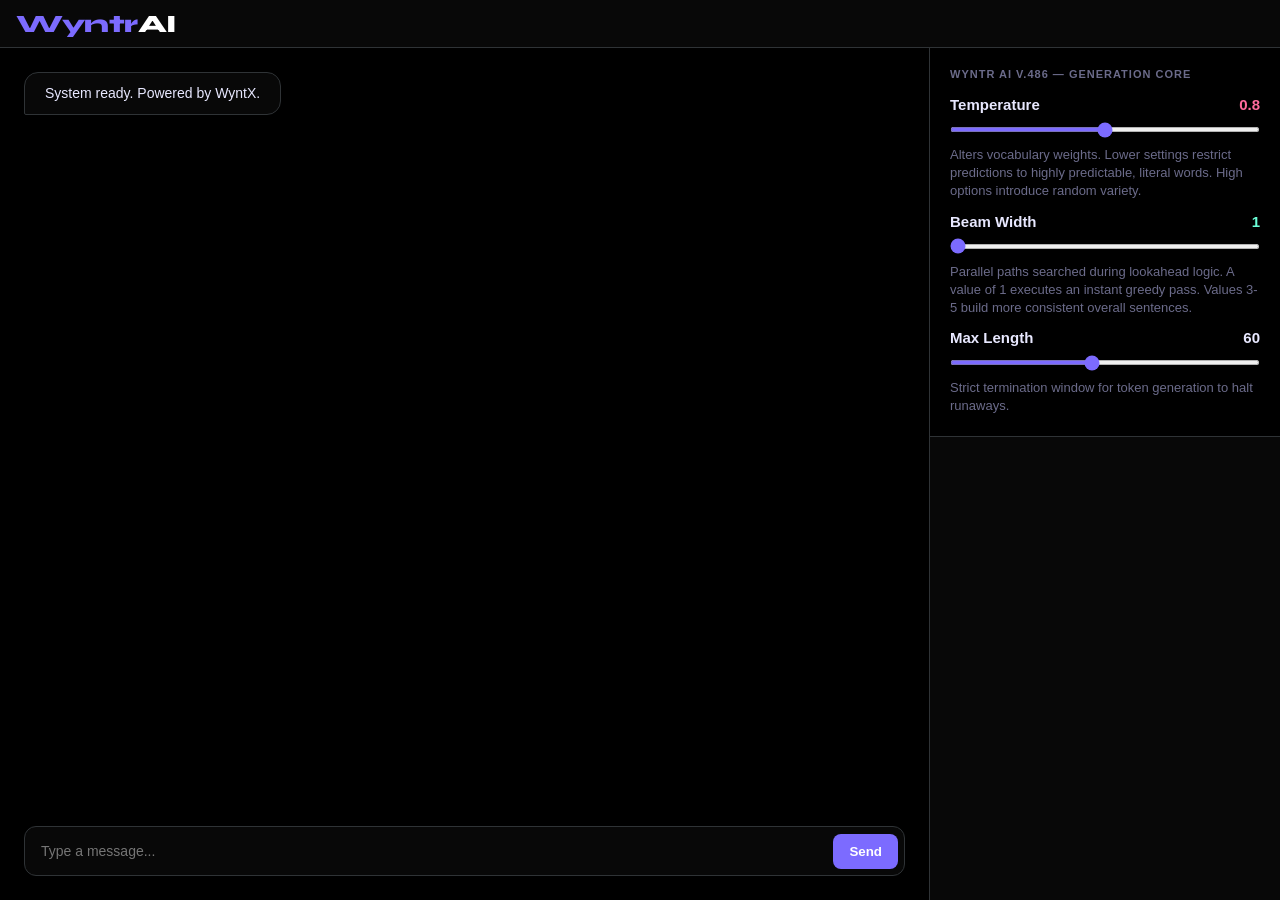
==== commit 80a9563b: "hello" ====
--- a/index.html
+++ b/index.html
@@ -56,9 +56,9 @@
           <div>
             <div class="ctrl-label-row">
               <span>Temperature</span>
-              <span id="lblTemp" style="color:var(--accent2)">0.85</span>
+              <span id="lblTemp" style="color:var(--accent2)">0.8</span>
             </div>
-            <input type="range" id="paramTemp" min="0.1" max="1.5" step="0.1" value="0.85" 
+            <input type="range" id="paramTemp" min="0.1" max="1.5" step="0.1" value="0.8" 
                    oninput="document.getElementById('lblTemp').textContent=this.value">
             <div class="ctrl-desc">Alters vocabulary weights. Lower settings restrict predictions to highly predictable, literal words. High options introduce random variety.</div>
           </div>
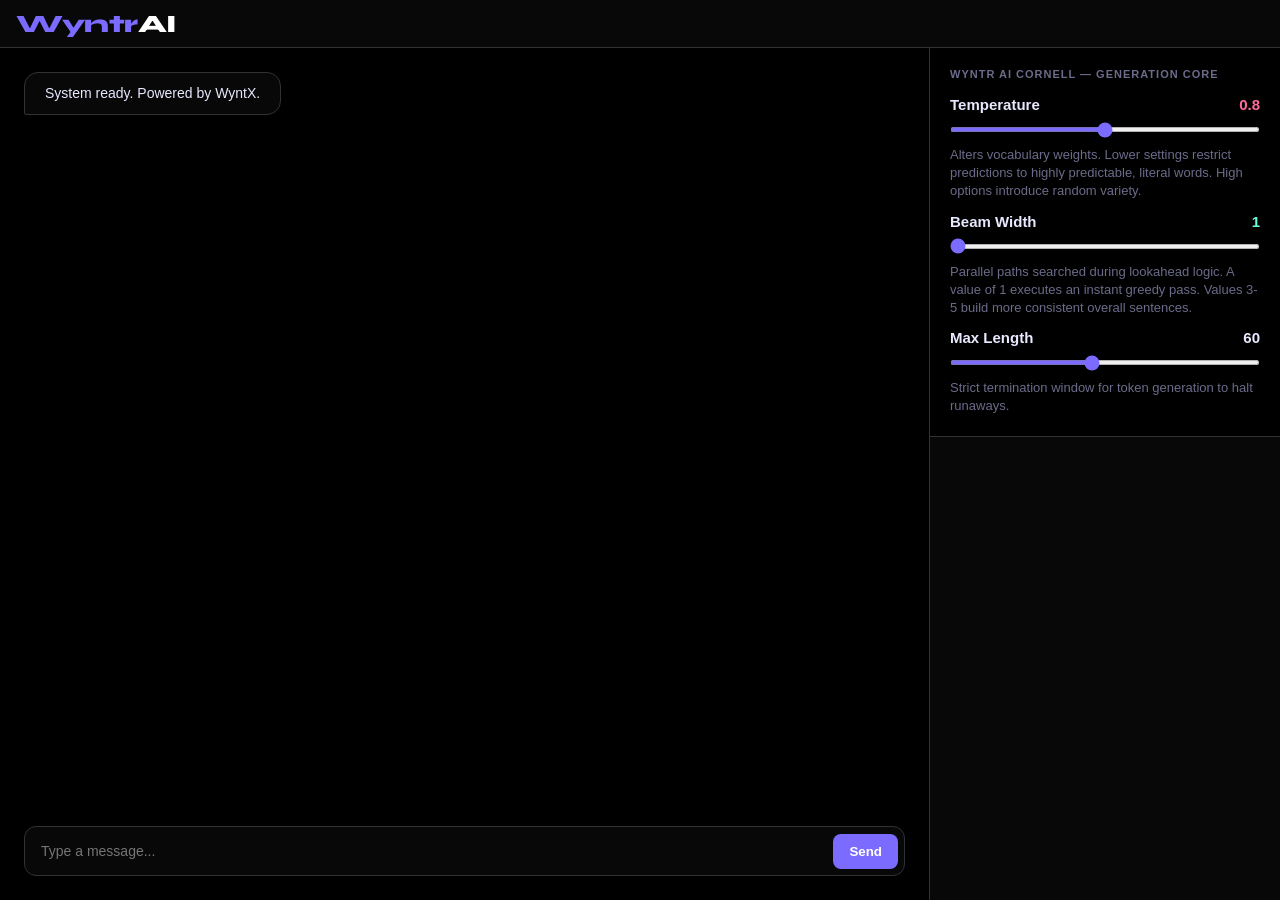
==== commit 488a1f9c: "x" ====
--- a/index.html
+++ b/index.html
@@ -3,7 +3,7 @@
 <head>
   <meta charset="UTF-8">
   <meta name="viewport" content="width=device-width, initial-scale=1.0">
-  <title>WyntrAI V.486</title>
+  <title>WyntrAI Cornell</title>
   <link href="https://fonts.googleapis.com/css2?family=JetBrains+Mono:wght@300;400;600&family=Syne:wght@400;700;800&display=swap" rel="stylesheet">
   <style>
 .layout-body,.msg-bubble,.msg-row{position:relative}.chat-sidebar,body{flex-direction:column}.chat-sidebar .panel,.layout-header{border-bottom:1px solid var(--border);display:flex}*,::after,::before{box-sizing:border-box;margin:0;padding:0}.ctrl-label-row,.panel-title{margin-bottom:4px;font-weight:600}:root{--bg:#000000;--surface:#080808;--surface2:#101010;--border:#2f3336;--accent:#7c6bff;--accent2:#ff6b9d;--accent3:#6bffd8;--text:#e8e8ff;--muted:#6b6b8a;--font-text:BlinkMacSystemFont,"Segoe UI",Roboto,Helvetica,Arial,sans-serif;--font-mono:monospace;--font-display:'Syne',sans-serif}::-webkit-scrollbar{width:7px}.chat-page,.msg-row{width:100%;display:flex}::-webkit-scrollbar-thumb{background-color:var(--border);border-radius:10px}body::-webkit-scrollbar{width:0}body{background:var(--bg);color:var(--text);font-family:var(--font-mono);font-size:13px;min-height:100vh;display:flex;overflow:hidden}.layout-header{height:48px;align-items:center;padding:0 16px;background:var(--surface);z-index:10}.logo{font-family:var(--font-display);font-weight:800;font-size:25px;letter-spacing:-.5px;color:var(--accent);cursor:pointer}#replyBanner,.chat-sidebar,.msg-bubble,.thinking-label{font-family:var(--font-text)}#replyBanner,.ctrl-desc,.panel-title,.reply-btn{color:var(--muted)}.logo span{color:#fff}.layout-body{flex:1;display:flex}.chat-page{height:calc(100vh - 48px)}.chat-main{flex:1;display:flex;flex-direction:column;border-right:1px solid var(--border);background:0 0}.chat-history{flex:1;overflow-y:auto;padding:24px;display:flex;flex-direction:column;gap:20px}.msg-row{align-items:center;animation:.2s fadeIn}.reply-btn{opacity:0;cursor:pointer;transition:.2s;padding:0 10px;display:flex;align-items:center}.msg-row:hover .reply-btn{opacity:1}.reply-btn:hover{color:var(--accent);transform:scale(1.1)}.reply-btn svg{width:16px;height:16px;fill:currentColor}.msg-row.bot{justify-content:flex-start}.msg-row.bot .reply-btn{order:2}.msg-row.bot .msg-bubble,.msg-row.user .reply-btn{order:1}.msg-row.user{justify-content:flex-end}.msg-row.user .msg-bubble{order:2;background:var(--accent);color:#fff;border-bottom-right-radius:2px;box-shadow:0 4px 12px #7c6bff20}.msg-bubble{max-width:100%;padding:10px 20px;border-radius:14px;line-height:1.5;font-size:14px}.msg-row.bot .msg-bubble{background:var(--surface);border:1px solid var(--border);color:var(--text);border-bottom-left-radius:2px}.chat-input-area{padding:16px 24px 24px;background:#000}.chat-sidebar,.input-wrapper,.thinking-bubble{background:var(--surface)}.input-wrapper{display:flex;border:1px solid var(--border);border-radius:12px;padding:6px;align-items:center}.input-wrapper button,.input-wrapper input{color:#fff;border:none;font-family:var(--font-text)}.input-wrapper input{flex:1;background:0 0;outline:0;font-size:14px;padding:10px}.input-wrapper button{background:var(--accent);border-radius:8px;padding:10px 16px;font-weight:600;cursor:pointer;transition:background .2s}.input-wrapper button:hover{background:#6b5ae6}.chat-sidebar{width:350px;height:100%;display:flex;overflow-y:auto}.chat-sidebar .panel{padding:20px;flex-direction:column;gap:12px;background:#000}.panel-title{font-size:11px;text-transform:uppercase;letter-spacing:1px}.ctrl-label-row{display:flex;justify-content:space-between;font-size:15px}#replyBanner,.sidebar-close-btn{display:none}.ctrl-desc{font-size:13px;line-height:1.4;margin-top:4px}input[type=range]{accent-color:var(--accent);background:var(--surface2);height:5px;border-radius:3px;outline:0;width:100%;margin:10px 0}@keyframes fadeIn{from{opacity:0;transform:translateY(4px)}to{opacity:1;transform:translateY(0)}}.thinking-bubble{display:flex;align-items:center;gap:10px;padding:12px 18px;border:1px solid var(--border);border-radius:14px 14px 14px 2px;animation:.2s fadeIn}.thinking-dots{display:flex;align-items:center;gap:5px}.thinking-dots span{width:5px;height:5px;border-radius:50%;background:var(--text);display:block;animation:1.2s ease-in-out infinite dotPulse}.thinking-dots span:first-child{animation-delay:0s}.thinking-dots span:nth-child(2){animation-delay:.2s}.thinking-dots span:nth-child(3){animation-delay:.4s}@keyframes dotPulse{0%,100%,60%{transform:scale(1);opacity:.4}30%{transform:scale(1.5);opacity:1}}.thinking-label{font-size:13px;font-weight:500;background:linear-gradient(90deg,var(--muted) 0,var(--text) 40%,#fff 60%,var(--muted) 100%);background-size:200% auto;-webkit-background-clip:text;-webkit-text-fill-color:transparent;background-clip:text;animation:2s linear infinite shimmer}@keyframes shimmer{0%{background-position:200% center}100%{background-position:-200% center}}@media (max-width:768px){body{overflow:auto}.chat-page{flex-direction:column;height:auto}.chat-main{min-height:calc(100vh - 48px);max-height:calc(100vh - 48px);border-right:none}.msg-bubble{max-width:100%}.chat-sidebar{position:fixed;top:0;left:0;width:100vw;height:100vh;background:#0d0d11;z-index:1000;transform:translateX(-100%);transition:transform .3s cubic-bezier(.4, 0, .2, 1);box-shadow:5px 0 25px rgba(0,0,0,.5)}.chat-input-area{padding:16px 14px 14px}.chat-sidebar.open{transform:translateX(0)}.sidebar-close-btn{display:block;background:0 0;border:none;color:var(--text);font-size:28px;cursor:pointer;position:absolute;top:12px;right:16px;line-height:1;z-index:11}.chat-sidebar .panel{padding-top:50px}.chat-history{padding:20px 14px}}.bg-space{position:fixed;inset:0;width:100%;height:100%;border:none;z-index:-1;pointer-events:none}@media(max-width:700px){.bg-space{display:none}}#replyBanner{align-items:center;justify-content:space-between;background:var(--surface2);border-left:4px solid var(--accent);padding:8px 12px;margin-bottom:8px;border-radius:4px;font-size:12px}
@@ -51,7 +51,7 @@
       <div class="chat-sidebar" id="chatSidebar">
         <button class="sidebar-close-btn" onclick="toggleSidebar(false)">&times;</button>
         <div class="panel">
-          <p class="panel-title">Wyntr AI V.486 — Generation Core</p>
+          <p class="panel-title">Wyntr AI Cornell — Generation Core</p>
           
           <div>
             <div class="ctrl-label-row">
@@ -95,7 +95,6 @@
         window.activeReplyText = null;
     }
 
-    // Helper: Estimates token count by splitting words & punctuation
     function estimateTokens(text) {
         if (!text) return 0;
         return text.trim().split(/\s+|([!?.,])/).filter(Boolean).length;
@@ -181,7 +180,6 @@
         const currentPayloadHistory = [...chatHistoryLog];
         chatHistoryLog.push({ role: "user", content: payloadMessage });
 
-        // Calculate tokens needed to read the prompt (entire history + new message)
         const fullPromptString = currentPayloadHistory.map(m => m.content).join(" ") + " " + payloadMessage;
         const estimatedPromptTokens = estimateTokens(fullPromptString);
 
@@ -236,7 +234,6 @@
                 thoughtLines.push(text);
                 appendThoughtLine(logEl, text, true);
 
-                // Update real-time token counter while streaming
                 const currentGenTokens = thoughtLines.length;
                 const currentTotal = estimatedPromptTokens + currentGenTokens;
                 liveBadgeEl.innerHTML = `<b>${estimatedPromptTokens}</b> reads + <b>${currentGenTokens}</b> gen (${currentTotal})`;
@@ -274,7 +271,6 @@
         }
     }
 
-    // Live "thinking" panel: shows real-time per-step token probabilities and live token metrics
     function showThoughtStream(promptTokens = 0) {
       const history = document.getElementById('chatHistory');
       const row = document.createElement('div');
@@ -286,7 +282,7 @@
               <div class="thinking-dots"><span></span><span></span><span></span></div>
               <span class="thinking-label">decoding</span>
             </div>
-            <div class="live-token-badge">⚡ <b>${promptTokens}</b> read + <b>0</b> gen</div>
+            <div class="live-token-badge"><b>${promptTokens}</b> read + <b>0</b> gen</div>
           </div>
           <div class="thought-log"></div>
         </div>`;
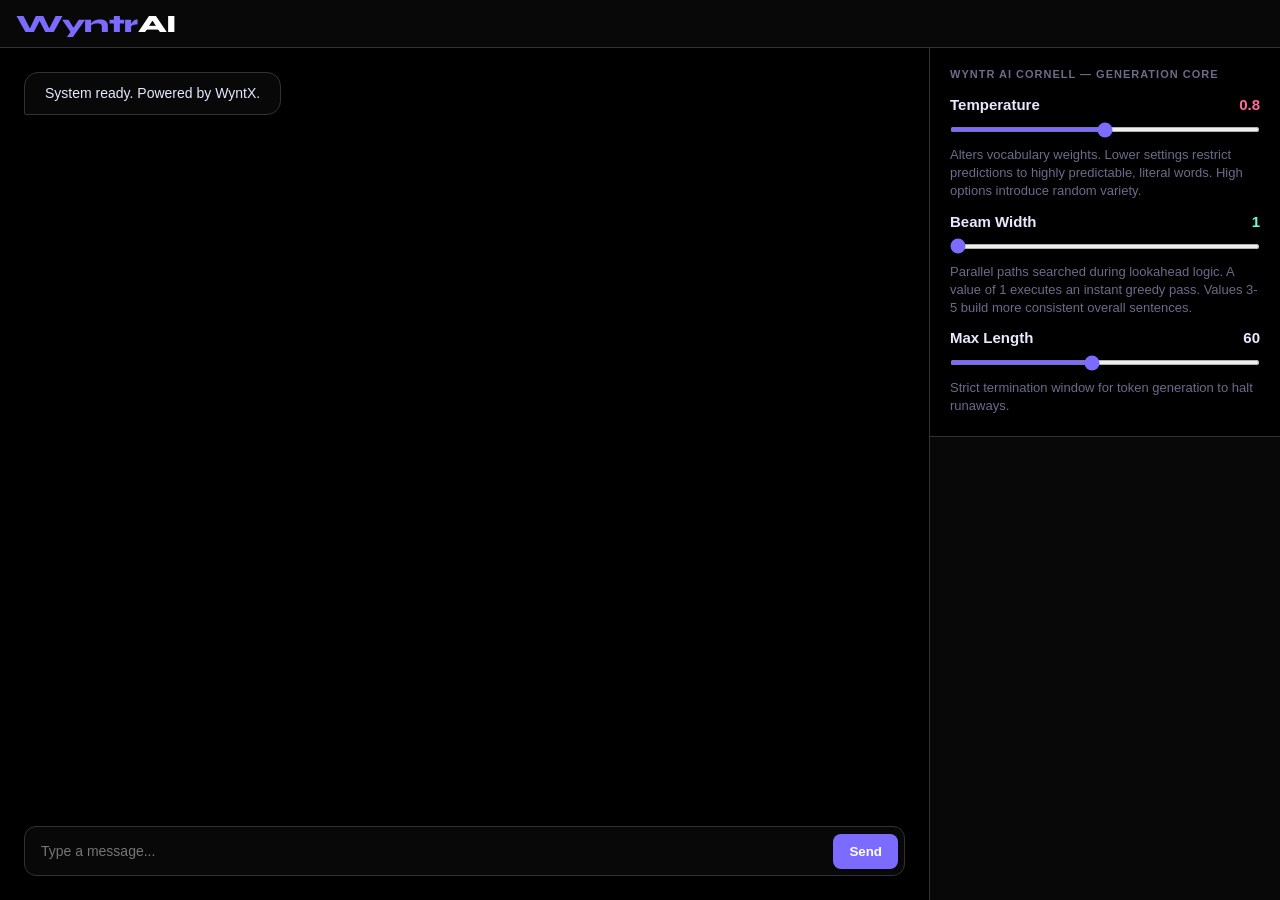
==== commit e1402428: "h" ====
--- a/index.html
+++ b/index.html
@@ -255,7 +255,6 @@
                                       .replace(/(\w)\s'\s(\w)/g, "$1'$2")
                                       .trim();
 
-          // Resolve final token metrics
           const promptTokens = (finalPayload && finalPayload.prompt_tokens) ? finalPayload.prompt_tokens : estimatedPromptTokens;
           const genTokens = (finalPayload && finalPayload.gen_tokens) ? finalPayload.gen_tokens : thoughtLines.length;
           const totalTokens = promptTokens + genTokens;
@@ -303,7 +302,6 @@
       return String(s).replace(/[&<>]/g, c => ({ '&': '&amp;', '<': '&lt;', '>': '&gt;' }[c]));
     }
 
-    // Turns one raw generation-step event into a readable line of text/HTML.
     function renderThoughtStep(evt) {
       if (evt.mode === 'greedy') {
         const chosen = evt.candidates.find(c => c.idx === evt.chosen_idx);
@@ -336,17 +334,13 @@
       }
     }
 
-    // Attaches the step-by-step log and token metrics inside a hidden container (.msg-details)
-    // Both only appear when clicking the finished message item!
     function attachThoughtDetails(botRow, thoughtLines, tokens) {
       const bubble = botRow.querySelector('.msg-bubble');
       if (!bubble) return;
 
-      // Create unified container for both thought steps and token stats, hidden by default
       const detailsContainer = document.createElement('div');
       detailsContainer.className = 'msg-details';
 
-      // 1. Add thought log inside details container
       if (thoughtLines.length) {
         const log = document.createElement('div');
         log.className = 'thought-log';
@@ -354,7 +348,6 @@
         detailsContainer.appendChild(log);
       }
 
-      // 2. Add Token Counter Bar inside details container
       if (tokens) {
         const meta = document.createElement('div');
         meta.className = 'token-meta';
@@ -365,18 +358,14 @@
         detailsContainer.appendChild(meta);
       }
 
-      // Append container to bubble if there's anything to show
       if (detailsContainer.children.length > 0) {
-        // Prevent clicks inside the details (like highlighting or scrolling logs) from closing it
         detailsContainer.addEventListener('click', (e) => e.stopPropagation());
         bubble.appendChild(detailsContainer);
 
-        // 3. Click bubble to toggle visibility of both reasoning and token stats
         bubble.style.cursor = 'pointer';
         bubble.title = 'Click to show/hide reasoning steps and token metrics';
         
         bubble.addEventListener('click', () => {
-          // Prevent toggling if the user is selecting/highlighting text
           if (window.getSelection().toString().length > 0) return;
           const isHidden = (detailsContainer.style.display === '' || detailsContainer.style.display === 'none');
           detailsContainer.style.display = isHidden ? 'block' : 'none';
